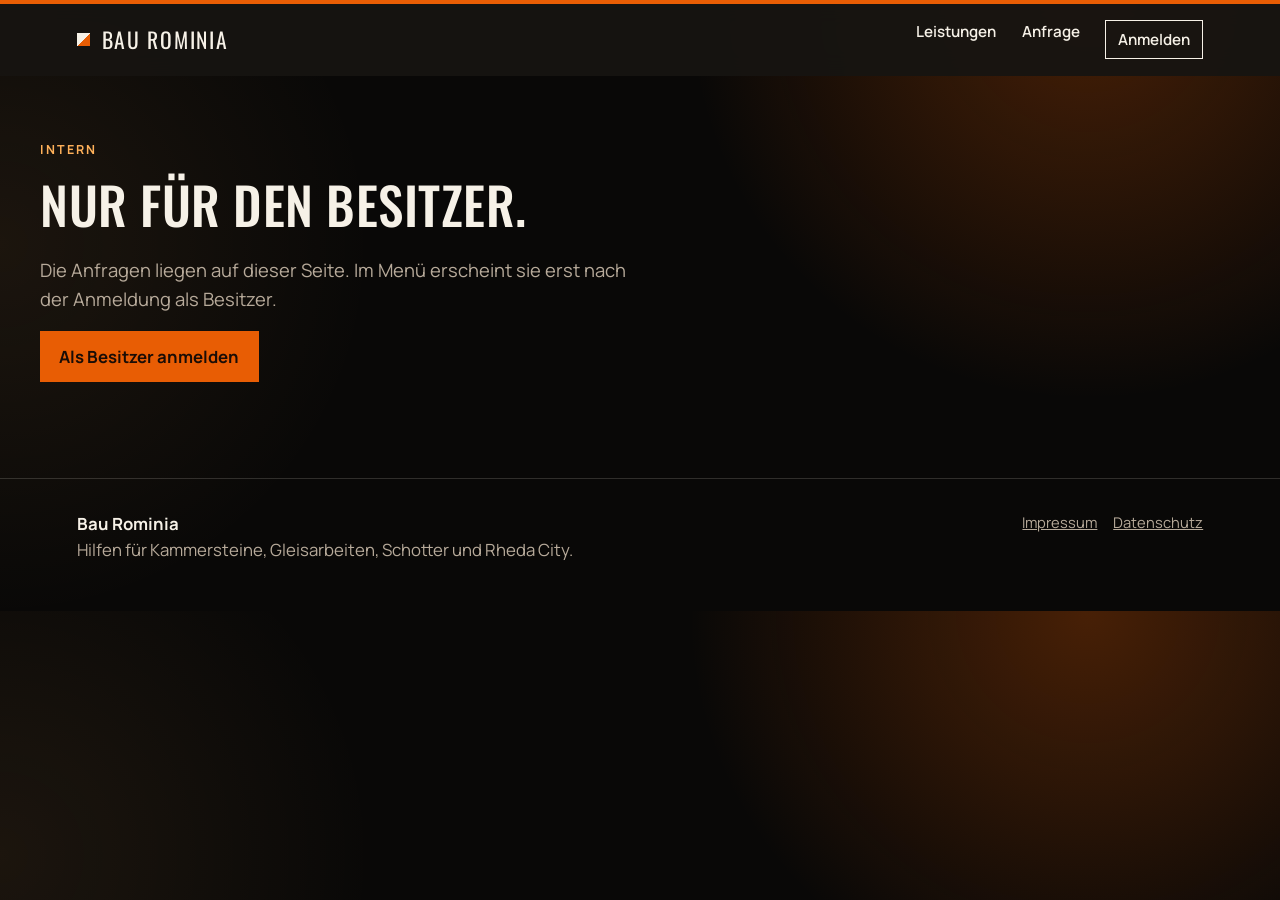
==== anfragen.html @ 523ce0df "Kalkulation und Anfragen nur fuer den Besitzer, Anfrage erst nach Anmeldung." ====
<!DOCTYPE html>
<html lang="de">
  <head>
    <meta charset="utf-8" />
    <meta name="viewport" content="width=device-width, initial-scale=1" />
    <title>Anfragen — Bau Rominia</title>
    <meta name="description" content="Alle Anfragen aus diesem Browser, nur für den Besitzer." />
    <link rel="icon" href="favicon.svg" type="image/svg+xml" />
    <link rel="preconnect" href="https://fonts.googleapis.com" />
    <link rel="preconnect" href="https://fonts.gstatic.com" crossorigin />
    <link
      href="https://fonts.googleapis.com/css2?family=Manrope:wght@400;500;600;700&family=Oswald:wght@500;600&display=swap"
      rel="stylesheet"
    />
    <link rel="stylesheet" href="css/styles.css" />
  </head>
  <body>
    <a class="skip" href="#inhalt">Zum Inhalt</a>
    <header class="site-header" data-header>
      <a class="wordmark" href="index.html">
        <span class="mark" aria-hidden="true"></span>
        Bau Rominia
      </a>
      <button class="nav-toggle" type="button" aria-expanded="false" aria-controls="nav" data-nav-toggle>
        Menü
      </button>
      <nav id="nav" class="nav" data-nav>
        <a href="index.html#leistungen">Leistungen</a>
        <a href="index.html#anfrage">Anfrage</a>
        <a href="anfragen.html" data-intern hidden aria-current="page">Anfragen</a>
        <a href="kalkulation.html" data-intern hidden>Kalkulation</a>
        <a class="nav-account" href="konto.html" data-account>Anmelden</a>
      </nav>
    </header>

    <main class="page page-calc" id="inhalt">
      <div data-lock>
        <p class="kicker">Intern</p>
        <h1>Nur für den Besitzer.</h1>
        <p class="section-lead">
          Die Anfragen liegen auf dieser Seite. Im Menü erscheint sie erst nach der Anmeldung als Besitzer.
        </p>
        <a class="btn btn-solid" href="konto.html#besitzer">Als Besitzer anmelden</a>
      </div>

      <div data-office hidden>
        <p class="kicker">Intern · Besitzer</p>
        <h1>Anfragen.</h1>
        <p class="section-lead">
          Alles, was über das Formular auf der Seite gemerkt wurde. Von hier aus geht eine Anfrage
          direkt in die Kalkulation. Ein angehängtes Angebot zeigt nur die Kundenfassung, in diesem Browser.
        </p>
        <div class="anfrage-list" data-anfragen></div>
      </div>
    </main>

    <footer class="site-footer">
      <div>
        <strong>Bau Rominia</strong>
        <p>Hilfen für Kammersteine, Gleisarbeiten, Schotter und Rheda City.</p>
      </div>
      <p class="fine">
        <a href="anfragen.html" data-intern hidden>Anfragen</a>
        <a href="kalkulation.html" data-intern hidden>Kalkulation</a>
        <a href="impressum.html">Impressum</a>
        <a href="datenschutz.html">Datenschutz</a>
      </p>
    </footer>

    <script src="js/auth.js"></script>
    <script src="js/main.js"></script>
    <script src="js/anfragen.js"></script>
  </body>
</html>
---- css/styles.css ----
:root {
  --sand: #ebe4d6;
  --sand-2: #f6f1e7;
  --ink: #171512;
  --bg: #090807;
  --muted: #b7aa9a;
  --line: rgba(246, 241, 231, 0.16);
  --rust: #e85d04;
  --rust-deep: #ffb15a;
  --paper: #100e0c;
  --header: 76px;
  color-scheme: dark;
}

*,
*::before,
*::after {
  box-sizing: border-box;
}

html {
  scroll-behavior: smooth;
}

body {
  margin: 0;
  background:
    radial-gradient(circle at 85% 0%, rgba(232, 93, 4, 0.28), transparent 32%),
    radial-gradient(circle at 0% 40%, rgba(255, 177, 90, 0.08), transparent 28%),
    var(--bg);
  color: var(--sand-2);
  font-family: Manrope, "Segoe UI", sans-serif;
  font-size: 1.05rem;
  line-height: 1.55;
}

img {
  max-width: 100%;
}

a {
  color: inherit;
}

.skip {
  position: absolute;
  left: 1rem;
  top: -4rem;
  background: var(--ink);
  color: var(--sand);
  padding: 0.6rem 0.8rem;
  z-index: 20;
}

.skip:focus {
  top: 1rem;
}

.site-header {
  position: sticky;
  top: 0;
  z-index: 10;
  display: flex;
  align-items: center;
  justify-content: space-between;
  gap: 1.5rem;
  min-height: var(--header);
  padding: 0 6vw;
  background: rgba(23, 21, 18, 0.94);
  color: var(--sand-2);
  border-top: 4px solid var(--rust);
  border-bottom: 1px solid transparent;
  backdrop-filter: blur(12px);
}

.site-header.is-stuck {
  border-bottom-color: var(--line);
}

.wordmark {
  display: flex;
  align-items: center;
  gap: 0.7rem;
  font-family: Oswald, Impact, sans-serif;
  font-size: 1.35rem;
  letter-spacing: 0.08em;
  text-decoration: none;
  text-transform: uppercase;
}

.mark {
  width: 0.85rem;
  height: 0.85rem;
  background:
    linear-gradient(135deg, var(--sand-2) 50%, var(--rust) 50%);
}

.nav {
  display: flex;
  gap: 1.6rem;
}

.nav a {
  text-decoration: none;
  font-weight: 600;
  font-size: 0.95rem;
}

.nav a:hover,
.text-link:hover {
  color: #ffb15a;
}

.text-link:hover {
  color: var(--rust-deep);
}

.nav-account {
  border: 1px solid currentColor;
  padding: 0.4rem 0.75rem;
}

.nav-toggle {
  display: none;
  border: 1px solid currentColor;
  background: transparent;
  color: inherit;
  font: inherit;
  font-weight: 700;
  padding: 0.45rem 0.75rem;
  cursor: pointer;
}

.hero {
  position: relative;
  display: grid;
  grid-template-columns: minmax(0, 1.15fr) minmax(18rem, 0.72fr);
  gap: 3rem;
  align-items: start;
  padding: 3.2rem 6vw 2.6rem;
  background:
    radial-gradient(circle at 82% 20%, rgba(232, 93, 4, 0.22), transparent 24%),
    repeating-linear-gradient(135deg, #11100e 0 8px, var(--rust) 8px 14px) left / 10px 100% no-repeat;
}

.overview {
  display: grid;
  grid-template-columns: repeat(4, 1fr);
  margin: 0 6vw;
  border: 1px solid var(--line);
  background: #100e0c;
}

.overview a {
  display: flex;
  align-items: baseline;
  gap: 0.7rem;
  padding: 1rem 1.1rem;
  border-right: 1px solid var(--line);
  font-weight: 700;
  text-decoration: none;
}

.overview a:last-child {
  border-right: 0;
}

.overview a:hover {
  background: rgba(232, 93, 4, 0.16);
  color: var(--sand-2);
}

.overview span {
  font-family: Oswald, Impact, sans-serif;
  color: var(--rust-deep);
  letter-spacing: 0.06em;
}

.kicker {
  margin: 0 0 0.8rem;
  font-size: 0.78rem;
  font-weight: 700;
  letter-spacing: 0.16em;
  text-transform: uppercase;
  color: var(--rust-deep);
}

h1,
h2,
h3,
.ticket-site,
.kicker,
.wordmark,
.overview a,
.nav a {
  overflow: visible;
}

h1,
h2,
h3 {
  font-family: Oswald, Impact, sans-serif;
  font-weight: 500;
  letter-spacing: 0.01em;
  line-height: 1.28;
  text-transform: uppercase;
}

h1 {
  margin: 0;
  max-width: 16ch;
  font-size: clamp(3.1rem, 5.4vw, 5rem);
  line-height: 1.28;
}

h2 {
  margin: 0;
  font-size: clamp(2rem, 3.6vw, 3.2rem);
  max-width: 18ch;
  line-height: 1.28;
}

h3 {
  margin: 0 0 0.55rem;
  font-size: 1.55rem;
  line-height: 1.3;
}

.lead,
.section-lead {
  max-width: 38rem;
  color: var(--muted);
  font-size: 1.15rem;
}

.hero-actions,
.form-row,
.trust {
  display: flex;
  flex-wrap: wrap;
  gap: 0.8rem 1.2rem;
  align-items: center;
}

.trust {
  margin: 1.3rem 0 0;
  padding: 0;
  list-style: none;
  color: var(--sand-2);
  font-size: 0.95rem;
}

.trust li::before {
  content: "";
  display: inline-block;
  width: 0.45rem;
  height: 0.45rem;
  margin-right: 0.45rem;
  background: var(--rust);
  transform: translateY(-1px);
}

.btn {
  display: inline-flex;
  align-items: center;
  justify-content: center;
  min-height: 3rem;
  padding: 0.7rem 1.15rem;
  border: 1px solid var(--sand-2);
  color: var(--sand-2);
  font: inherit;
  font-weight: 700;
  text-decoration: none;
  cursor: pointer;
}

.btn-solid {
  background: var(--rust);
  border-color: var(--rust);
  color: #1a0d06;
}

.btn-solid:hover {
  background: var(--rust-deep);
  border-color: var(--rust-deep);
  color: #1a0d06;
}

.btn-line {
  background: transparent;
}

.btn-line:hover {
  background: var(--sand-2);
  color: var(--bg);
}

.ticket {
  background: #120f0c;
  color: var(--sand-2);
  padding: 1.4rem 1.4rem 1.2rem;
  border: 1px solid rgba(255, 177, 90, 0.35);
  box-shadow: 10px 10px 0 var(--rust);
}

.ticket-top,
.ticket dl,
.ticket-note {
  display: flex;
  justify-content: space-between;
  gap: 1rem;
}

.ticket-top {
  font-size: 0.75rem;
  letter-spacing: 0.14em;
  text-transform: uppercase;
  color: #c9bfb0;
}

.ticket-site {
  margin: 1.2rem 0 1rem;
  font-family: Oswald, Impact, sans-serif;
  font-size: clamp(2.2rem, 3vw, 3.1rem);
  line-height: 1.25;
  text-transform: uppercase;
  overflow-wrap: anywhere;
}

.ticket dl {
  display: grid;
  grid-template-columns: 1fr 1fr;
  gap: 0.9rem 1rem;
  margin: 0;
  padding-top: 1rem;
  border-top: 1px solid rgba(246, 241, 231, 0.2);
}

.ticket dt {
  font-size: 0.72rem;
  letter-spacing: 0.12em;
  text-transform: uppercase;
  color: #c9bfb0;
}

.ticket dd {
  margin: 0.15rem 0 0;
  font-weight: 700;
}

.ticket em {
  font-style: normal;
  color: #ffb15a;
}

.live::before {
  content: "";
  display: inline-block;
  width: 0.55rem;
  height: 0.55rem;
  margin-right: 0.4rem;
  border-radius: 50%;
  background: #3dff8a;
  box-shadow: 0 0 12px #3dff8a;
  animation: pulse 1.5s ease-in-out infinite;
}

@keyframes pulse {
  50% {
    opacity: 0.25;
  }
}

.ticket-note {
  display: block;
  margin: 1.1rem 0 0;
  color: #c9bfb0;
  font-size: 0.84rem;
  line-height: 1.4;
}

.marquee {
  overflow: hidden;
  border-block: 1px solid #1a0d06;
  background: var(--rust);
  color: var(--sand-2);
}

.marquee-track {
  display: flex;
  gap: 2rem;
  width: max-content;
  padding: 0.7rem 0;
  font-family: Oswald, Impact, sans-serif;
  letter-spacing: 0.12em;
  text-transform: uppercase;
  animation: drift 24s linear infinite;
}

.marquee span::before {
  content: "＋";
  margin-right: 2rem;
}

@keyframes drift {
  to {
    transform: translateX(-50%);
  }
}

.section {
  padding: 4.2rem 6vw;
}

.section-head {
  margin-bottom: 2.4rem;
  padding-bottom: 1.1rem;
  border-bottom: 2px solid rgba(246, 241, 231, 0.28);
}

.section-dark .section-head {
  border-bottom-color: rgba(246, 241, 231, 0.28);
}

.page.konto {
  max-width: 36rem;
  margin-inline: auto;
  padding-inline: 1.25rem;
}

.page.konto .auth-panel,
.page.konto .besitzer-box {
  width: 100%;
}

.konto h1 {
  max-width: 14ch;
}

.auth-panel {
  width: min(100%, 28rem);
  margin: 1.6rem auto 0;
  padding: 1.15rem 1.2rem 1.25rem;
  background: #120f0c;
  border: 1px solid rgba(255, 177, 90, 0.35);
  box-shadow: 12px 12px 0 var(--rust);
}

.auth-panel .switch {
  display: flex;
  width: 100%;
  margin-bottom: 1.15rem;
}

.auth-panel .switch button {
  flex: 1;
}

.auth-card {
  display: grid;
  gap: 0.85rem;
  align-content: start;
}

.auth-card h2 {
  max-width: none;
  font-size: clamp(1.8rem, 4vw, 2.3rem);
}

.auth-card .btn {
  width: 100%;
}

.auth-card .form-row {
  display: grid;
  gap: 0.45rem;
}

.role-set {
  display: grid;
  grid-template-columns: 1fr 1fr;
  gap: 0.5rem;
  margin: 0;
  padding: 0;
  border: 0;
}

.role-set legend {
  width: 100%;
  padding: 0;
  font-size: 0.85rem;
  font-weight: 700;
}

.choice {
  position: relative;
  display: flex;
  grid-template-columns: none;
  align-items: center;
  justify-content: center;
  min-height: 2.8rem;
  padding: 0.55rem 0.7rem;
  border: 1px solid var(--line);
  font-weight: 700;
  cursor: pointer;
}

.choice:has(input:checked) {
  background: var(--rust);
  border-color: var(--rust);
  color: #1a0d06;
}

.choice input {
  position: absolute;
  width: 1px;
  height: 1px;
  margin: 0;
  opacity: 0;
}

.own-list {
  margin: 0 0 1.4rem;
  padding: 0;
  list-style: none;
}

.own-list li {
  padding: 0.85rem 0;
  border-top: 1px solid var(--line);
}

.service-grid,
.steps,
.split {
  display: grid;
  gap: 1rem;
}

.service-grid {
  grid-template-columns: 1fr 1fr;
  gap: 0;
  border-top: 2px solid rgba(246, 241, 231, 0.28);
}

.service-grid article {
  display: grid;
  grid-template-columns: 3.2rem 1fr;
  gap: 0.8rem 1rem;
  min-height: 12rem;
  padding: 1.4rem 1.4rem 1.6rem;
  background: transparent;
  border: 0;
  border-bottom: 1px solid rgba(246, 241, 231, 0.18);
  border-right: 1px solid var(--line);
  transition: background 0.2s ease, padding-left 0.2s ease;
}

.service-grid article:hover {
  background: linear-gradient(90deg, rgba(232, 93, 4, 0.2), transparent 42%);
  padding-left: 1.8rem;
}

.service-grid article:nth-child(2n) {
  border-right: 0;
}

.idx {
  font-family: Oswald, Impact, sans-serif;
  font-size: 1.35rem;
  color: var(--rust-deep);
}

.split article,
.steps li {
  padding: 1.5rem;
  background: #141210;
  border: 1px solid var(--line);
}

.service-grid p,
.split p,
.steps p,
.site-footer p {
  margin: 0;
  color: var(--muted);
}

.section-dark {
  background:
    repeating-linear-gradient(
      -45deg,
      rgba(255, 255, 255, 0.03) 0 8px,
      transparent 8px 16px
    ),
    var(--ink);
  color: var(--sand-2);
}

.section-dark .kicker {
  color: #ffb15a;
}

.section-dark .steps li {
  background: transparent;
  border-color: rgba(246, 241, 231, 0.18);
}

.section-dark p {
  color: #d9d0c3;
}

.steps {
  grid-template-columns: repeat(4, 1fr);
  list-style: none;
  margin: 0;
  padding: 0;
  counter-reset: none;
}

.steps span {
  display: block;
  margin-bottom: 1.4rem;
  font-family: Oswald, Impact, sans-serif;
  font-size: 2rem;
  color: #ffb15a;
}

.split {
  grid-template-columns: 1fr 1fr;
}

.split-alt {
  background: #1c120c;
  color: var(--sand-2);
  border-color: rgba(232, 93, 4, 0.55);
}

.split-alt p,
.split-alt .kicker {
  color: #d9d0c3;
}

.split-alt .kicker,
.split-alt .text-link {
  color: #ffb15a;
}

.text-link {
  display: inline-block;
  margin-top: 1.2rem;
  font-weight: 800;
}

.section-form {
  padding-top: 2rem;
}

.section-form .section-head,
.form,
.anfrage-gate {
  max-width: 46rem;
  margin-inline: auto;
}

.anfrage-wer {
  margin: 0 0 1rem;
  font-weight: 700;
}

.block {
  margin: 0 0 0.85rem;
  padding: 1rem 1rem 1.15rem;
  border: 1px solid var(--line);
  background: #141210;
  min-inline-size: 0;
}

.block legend {
  padding: 0 0.4rem;
  font-family: Oswald, Impact, sans-serif;
  font-size: 1.05rem;
  letter-spacing: 0.12em;
  text-transform: uppercase;
}

.switch {
  display: inline-flex;
  margin-bottom: 1.2rem;
  border: 1px solid var(--sand-2);
}

.switch button {
  border: 0;
  background: transparent;
  color: inherit;
  font: inherit;
  font-weight: 700;
  padding: 0.7rem 1rem;
  cursor: pointer;
}

.switch button.is-active {
  background: var(--rust);
  color: #1a0d06;
}

.fields {
  display: grid;
  grid-template-columns: repeat(3, minmax(0, 1fr));
  gap: 0.9rem 1rem;
}

.span-2 {
  grid-column: span 2;
}

[hidden] {
  display: none !important;
}

label {
  display: grid;
  gap: 0.35rem;
  font-size: 0.85rem;
  font-weight: 700;
}

.full {
  grid-column: 1 / -1;
}

input,
select,
textarea {
  width: 100%;
  border: 1px solid var(--line);
  background: var(--paper);
  color: var(--sand-2);
  font: inherit;
  padding: 0.75rem 0.8rem;
}

input:focus,
select:focus,
textarea:focus,
button:focus-visible,
a:focus-visible {
  outline: 2px solid var(--rust);
  outline-offset: 2px;
}

.form-status {
  margin: 0;
  min-height: 1.4rem;
  font-weight: 700;
}

.form-status.is-error {
  color: #ff8d6a;
}

.site-footer {
  display: flex;
  justify-content: space-between;
  gap: 2rem;
  padding: 2rem 6vw 3rem;
  border-top: 1px solid var(--line);
}

.fine {
  max-width: 28rem;
  text-align: right;
  font-size: 0.92rem;
}

.fine a {
  margin-left: 0.8rem;
}

.page {
  padding: 4rem 6vw 6rem;
  max-width: 46rem;
}

.page h1 {
  font-size: clamp(3rem, 6vw, 4.5rem);
  margin-bottom: 1rem;
}

.page.page-calc {
  max-width: 78rem;
  margin-inline: auto;
  padding-inline: 1.5rem;
}

.page.page-calc h1 {
  max-width: none;
  font-size: clamp(2.6rem, 4vw, 3.6rem);
}

.calc-layout {
  display: grid;
  grid-template-columns: minmax(22rem, 30rem) minmax(0, 1fr);
  gap: 1.6rem;
  align-items: start;
  margin-top: 1.6rem;
}

.calc-form {
  max-width: none;
  margin-inline: 0;
}

.calc-form .fields {
  grid-template-columns: 1fr 1fr;
}

.calc-form label {
  min-width: 0;
  color: var(--muted);
  font-size: 0.78rem;
  letter-spacing: 0.04em;
}

.calc-form .choice {
  flex-direction: row;
  align-items: center;
  justify-content: flex-start;
  gap: 0.65rem;
  min-height: 3rem;
  padding: 0 0.85rem;
  border: 1px solid var(--line);
  background: var(--paper);
  color: var(--sand-2);
  letter-spacing: 0;
  font-size: 0.95rem;
}

.calc-form .choice:has(input:checked) {
  background: #1c120c;
  border-color: var(--rust);
  color: var(--sand-2);
}

.calc-form .choice input {
  position: static;
  width: 1.05rem;
  height: 1.05rem;
  opacity: 1;
  accent-color: var(--rust);
}

.calc-form .span-2 {
  grid-column: span 2;
}

.calc-form .is-off {
  opacity: 0.4;
}

.satz-kopf,
.satz-zeile {
  display: grid;
  grid-template-columns: minmax(0, 1.15fr) minmax(0, 0.8fr) minmax(0, 0.8fr);
  gap: 0.4rem 0.55rem;
  align-items: center;
}

.satz-liste {
  display: grid;
  gap: 0.45rem;
}

.satz-kopf {
  margin-bottom: 0.35rem;
  font-size: 0.68rem;
  font-weight: 700;
  letter-spacing: 0.12em;
  text-transform: uppercase;
  color: #c9bfb0;
}

.satz-kopf span:not(:first-child),
.satz-zeile label {
  text-align: left;
}

.satz-name {
  color: var(--muted);
  font-size: 0.78rem;
  font-weight: 700;
  letter-spacing: 0.03em;
  line-height: 1.3;
}

.satz-zeile label {
  gap: 0;
  font-size: 0;
}

.satz-zeile input {
  font-size: 1rem;
  padding: 0.55rem 0.65rem;
}

.calc-form .block .choice {
  margin-top: 0.85rem;
}

.calc-note,
.fest-lead {
  margin: 0 0 0.75rem;
  color: var(--muted);
  font-size: 0.88rem;
  line-height: 1.45;
}

.fest-liste {
  display: grid;
  gap: 0.35rem;
  margin: 0;
  padding-left: 1.15rem;
  color: var(--sand-2);
  font-size: 0.92rem;
}

.frei-kopf,
[data-leute] {
  display: grid;
  gap: 0.4rem;
}

.frei-kopf {
  grid-template-columns: minmax(0, 1.3fr) minmax(0, 0.7fr) minmax(0, 0.85fr);
  margin-bottom: 0.35rem;
  font-size: 0.68rem;
  font-weight: 700;
  letter-spacing: 0.12em;
  text-transform: uppercase;
  color: #c9bfb0;
}

[data-leute] {
  margin-bottom: 0.7rem;
}

.auto-liste,
.extra-liste {
  display: grid;
  gap: 0.45rem;
}

.auto-zeile {
  display: grid;
  grid-template-columns: minmax(0, 1fr) 5.5rem;
  gap: 0.55rem;
  align-items: center;
}

.extra-zeile {
  display: grid;
  grid-template-columns: minmax(0, 1.3fr) minmax(0, 0.7fr) minmax(0, 0.85fr) auto;
  gap: 0.4rem;
  align-items: end;
}

.extra-liste + .btn {
  margin-top: 0.7rem;
}

.extra-zeile .btn {
  min-height: 2.55rem;
  padding: 0.35rem 0.7rem;
}

.anfrage-wahl-liste {
  display: flex;
  flex-wrap: wrap;
  gap: 0.45rem;
  margin-top: 0.45rem;
}

.anfrage-wahl-liste .btn {
  min-height: 2.4rem;
}

.sheet-kunde {
  display: none;
}

.angebot-block {
  margin: 0.2rem 0 1rem;
  padding-top: 0.85rem;
  border-top: 1px solid var(--line);
}

.angebot-block h3 {
  font-size: 1.35rem;
}

.angebot-liste {
  display: grid;
  gap: 0.35rem;
  margin: 0.7rem 0;
}

.angebot-zeile {
  display: grid;
  grid-template-columns: minmax(0, 1fr) auto auto;
  gap: 0.75rem;
  margin: 0;
  align-items: baseline;
}

.angebot-netto {
  margin: 0.35rem 0 0;
  font-weight: 800;
}

.calc-side {
  position: sticky;
  top: calc(var(--header) + 1rem);
  display: grid;
  gap: 0.9rem;
}

.sheet-kpis {
  display: grid;
  grid-template-columns: repeat(3, minmax(0, 1fr));
  gap: 0.85rem 1rem;
  margin-top: 0.85rem;
  padding-bottom: 0.85rem;
  border-bottom: 1px solid var(--line);
}

.sheet-kpis span,
.sheet-kpis em {
  display: block;
  font-style: normal;
  font-size: 0.68rem;
  font-weight: 700;
  letter-spacing: 0.12em;
  text-transform: uppercase;
  color: #c9bfb0;
}

.sheet-kpis em {
  margin-top: 0.15rem;
  letter-spacing: 0.04em;
  text-transform: none;
  font-size: 0.85rem;
  color: var(--muted);
}

.sheet-kpis strong {
  display: block;
  margin-top: 0.2rem;
  font-family: Oswald, Impact, sans-serif;
  font-size: clamp(1.25rem, 2vw, 1.7rem);
  font-weight: 600;
  line-height: 1.2;
  letter-spacing: 0.02em;
}

.sheet-kpis strong[data-netto] {
  font-size: clamp(1.7rem, 2.4vw, 2.3rem);
}

.sheet-kpis .is-neg {
  color: #ff8d6a;
}

.sheet-meta {
  margin: 0.2rem 0 0;
  color: var(--muted);
  font-size: 0.9rem;
  line-height: 1.45;
}

.sheet {
  background: #120f0c;
  border: 1px solid rgba(255, 177, 90, 0.35);
  box-shadow: 12px 12px 0 var(--rust);
  padding: 1.35rem 1.3rem 1.2rem;
}

.sheet-scroll {
  overflow-x: auto;
  margin-top: 0.8rem;
}

.sheet table {
  width: 100%;
  border-collapse: collapse;
  font-size: 0.95rem;
}

.sheet th,
.sheet td {
  padding: 0.7rem 0.45rem;
  border-bottom: 1px solid var(--line);
  text-align: left;
  vertical-align: middle;
}

.sheet td:nth-child(2) {
  width: 36%;
}

.sheet th {
  font-size: 0.68rem;
  letter-spacing: 0.12em;
  text-transform: uppercase;
  color: #c9bfb0;
  font-weight: 700;
}

.sheet .num {
  text-align: right;
  font-variant-numeric: tabular-nums;
  white-space: nowrap;
}

.sheet-sum {
  display: grid;
  grid-template-columns: 1fr 1fr;
  gap: 0.75rem 1rem;
  margin: 0.9rem 0 0;
}

.sheet-sum dt {
  font-size: 0.68rem;
  letter-spacing: 0.12em;
  text-transform: uppercase;
  color: #c9bfb0;
}

.sheet-sum dd {
  margin: 0.15rem 0 0;
  font-weight: 800;
}

.calc-saved {
  margin-top: 2.4rem;
}

.calc-saved h2 {
  max-width: none;
  margin-bottom: 0.6rem;
}

.calc-item {
  display: flex;
  flex-wrap: wrap;
  align-items: center;
  justify-content: space-between;
  gap: 0.7rem 1rem;
}

.calc-item .text-link {
  margin-top: 0;
  border: 0;
  background: transparent;
  color: inherit;
  font: inherit;
  font-weight: 800;
  text-align: left;
  cursor: pointer;
}

.calc-item .btn {
  min-height: 2.4rem;
  padding: 0.35rem 0.8rem;
}

.besitzer-box {
  width: min(100%, 28rem);
  margin: 1.2rem auto 0;
  padding: 1rem 1rem 1.15rem;
  border: 1px solid var(--line);
  background: #141210;
}

.besitzer-box summary {
  cursor: pointer;
  font-weight: 800;
}

.besitzer-box form {
  display: grid;
  gap: 0.85rem;
  max-width: 28rem;
  margin-top: 1rem;
}

.anfrage-list {
  display: grid;
  gap: 0.9rem;
  margin-top: 1.6rem;
}

.anfrage-card h2 {
  max-width: none;
  overflow-wrap: anywhere;
}

.anfrage-card dl {
  display: grid;
  grid-template-columns: 1fr 1fr;
  gap: 0.75rem 1rem;
  margin: 0.9rem 0 1rem;
}

.anfrage-card dt {
  font-size: 0.72rem;
  letter-spacing: 0.12em;
  text-transform: uppercase;
  color: var(--muted);
}

.anfrage-card dd {
  margin: 0.15rem 0 0;
  font-weight: 700;
  overflow-wrap: anywhere;
}

.page p + p {
  margin-top: 0;
}

@media (max-width: 900px) {
  .nav-toggle {
    display: inline-flex;
  }

  .nav {
    display: none;
    position: absolute;
    top: var(--header);
    left: 0;
    right: 0;
    flex-direction: column;
    gap: 0;
    padding: 0.4rem 6vw 1rem;
    background: #171512;
    color: var(--sand-2);
    border-bottom: 1px solid rgba(246, 241, 231, 0.16);
  }

  .nav.is-open {
    display: flex;
  }

  .nav a {
    padding: 0.8rem 0;
    border-top: 1px solid rgba(246, 241, 231, 0.16);
  }

  .nav-account {
    width: fit-content;
    margin-top: 0.7rem;
  }

  .overview,
  .auth-grid {
    grid-template-columns: 1fr 1fr;
  }

  .overview a:nth-child(2n) {
    border-right: 0;
  }

  .auth-grid {
    grid-template-columns: 1fr;
  }

  .overview {
    margin: 0;
  }

  .hero,
  .service-grid,
  .steps,
  .split,
  .fields,
  .site-footer,
  .calc-layout {
    grid-template-columns: 1fr;
    display: grid;
  }

  .calc-side {
    position: static;
  }

  .sheet-kpis {
    grid-template-columns: 1fr 1fr;
  }

  .auth-panel {
    box-shadow: 6px 6px 0 var(--rust);
  }

  .anfrage-card dl {
    grid-template-columns: 1fr;
  }

  .extra-zeile {
    grid-template-columns: 1fr 1fr;
  }

  .extra-zeile .extra-name,
  .extra-zeile .btn {
    grid-column: 1 / -1;
  }

  .service-grid article,
  .service-grid article:nth-child(2n) {
    grid-template-columns: 2.4rem 1fr;
    border-right: 0;
  }

  .span-2 {
    grid-column: auto;
  }

  .hero {
    min-height: auto;
    padding-top: 2.5rem;
  }

  .ticket {
    transform: none;
  }

  .fine {
    text-align: left;
  }

  h1 {
    max-width: none;
  }
}

@media print {
  .site-header,
  .skip,
  .calc-saved,
  .calc-form,
  .calc-note,
  .form-row,
  .site-footer,
  .kicker,
  .page.page-calc h1,
  .section-lead,
  [data-lock] {
    display: none !important;
  }

  body {
    background: #fff;
    color: #171512;
  }

  .page.page-calc {
    max-width: none;
    padding: 0;
  }

  .calc-layout {
    display: block;
  }

  .calc-side {
    position: static;
  }

  .sheet-kunde {
    display: none !important;
  }

  body.druck-angebot .sheet-intern {
    display: none !important;
  }

  body.druck-angebot .sheet-kunde {
    display: block !important;
  }

  .ticket,
  .block,
  .sheet {
    box-shadow: none;
    color: #171512;
    background: #fff;
    border-color: #bbb;
  }

  .sheet th,
  .sheet td,
  .sheet-kpis strong,
  .sheet-meta {
    color: #171512;
  }

  .ticket-note,
  .ticket dt,
  .ticket-top,
  .sheet th,
  .sheet-kpis span,
  .sheet-kpis em {
    color: #444;
  }
}

@media (prefers-reduced-motion: reduce) {
  html {
    scroll-behavior: auto;
  }

  .marquee-track,
  .live::before {
    animation: none;
  }
}
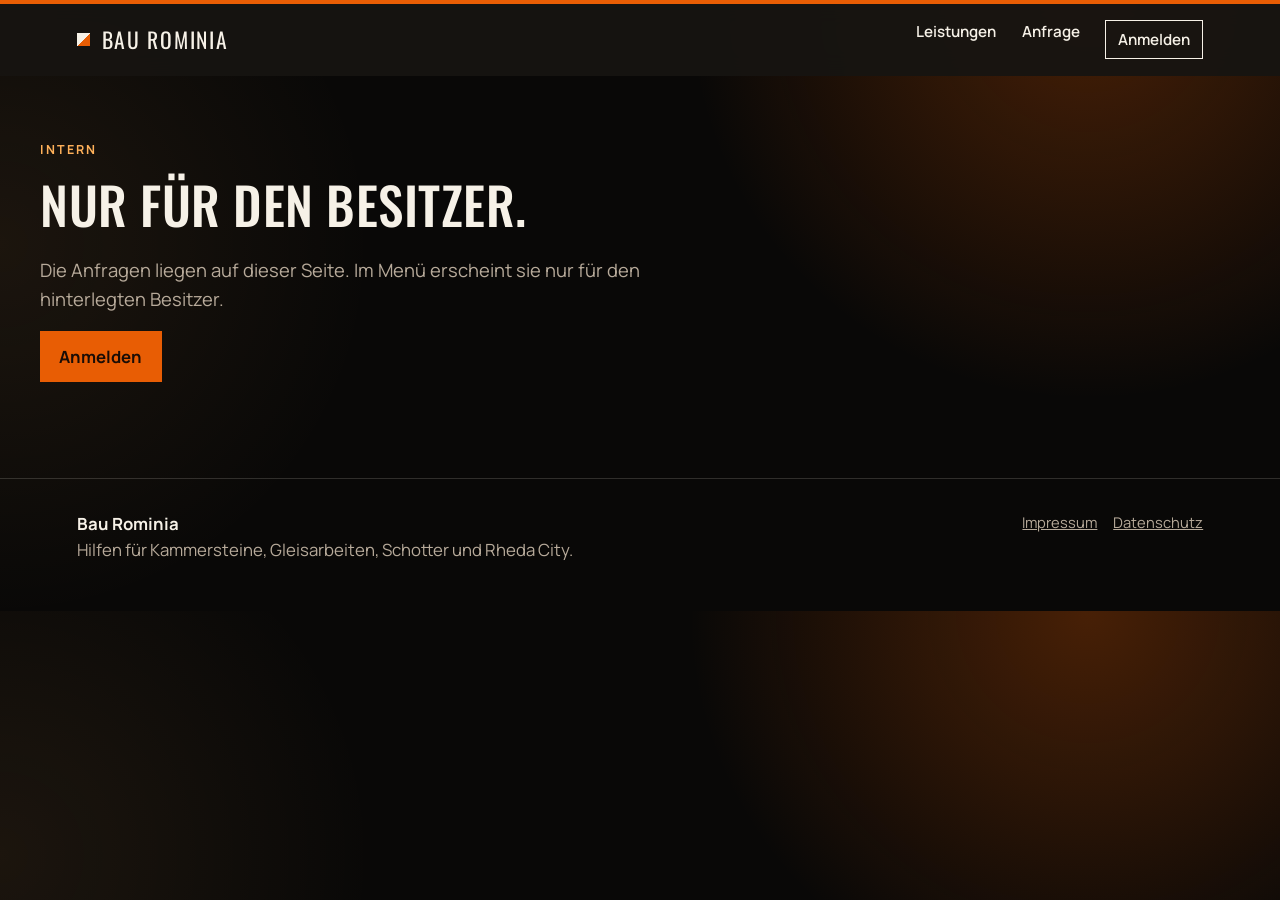
==== commit 3783e4a0: "Besitzer-Anmeldung aus der Seite nehmen, bis die E-Mail hinterlegt ist." ====
--- a/anfragen.html
+++ b/anfragen.html
@@ -38,9 +38,9 @@
         <p class="kicker">Intern</p>
         <h1>Nur für den Besitzer.</h1>
         <p class="section-lead">
-          Die Anfragen liegen auf dieser Seite. Im Menü erscheint sie erst nach der Anmeldung als Besitzer.
+          Die Anfragen liegen auf dieser Seite. Im Menü erscheint sie nur für den hinterlegten Besitzer.
         </p>
-        <a class="btn btn-solid" href="konto.html#besitzer">Als Besitzer anmelden</a>
+        <a class="btn btn-solid" href="konto.html">Anmelden</a>
       </div>
 
       <div data-office hidden>
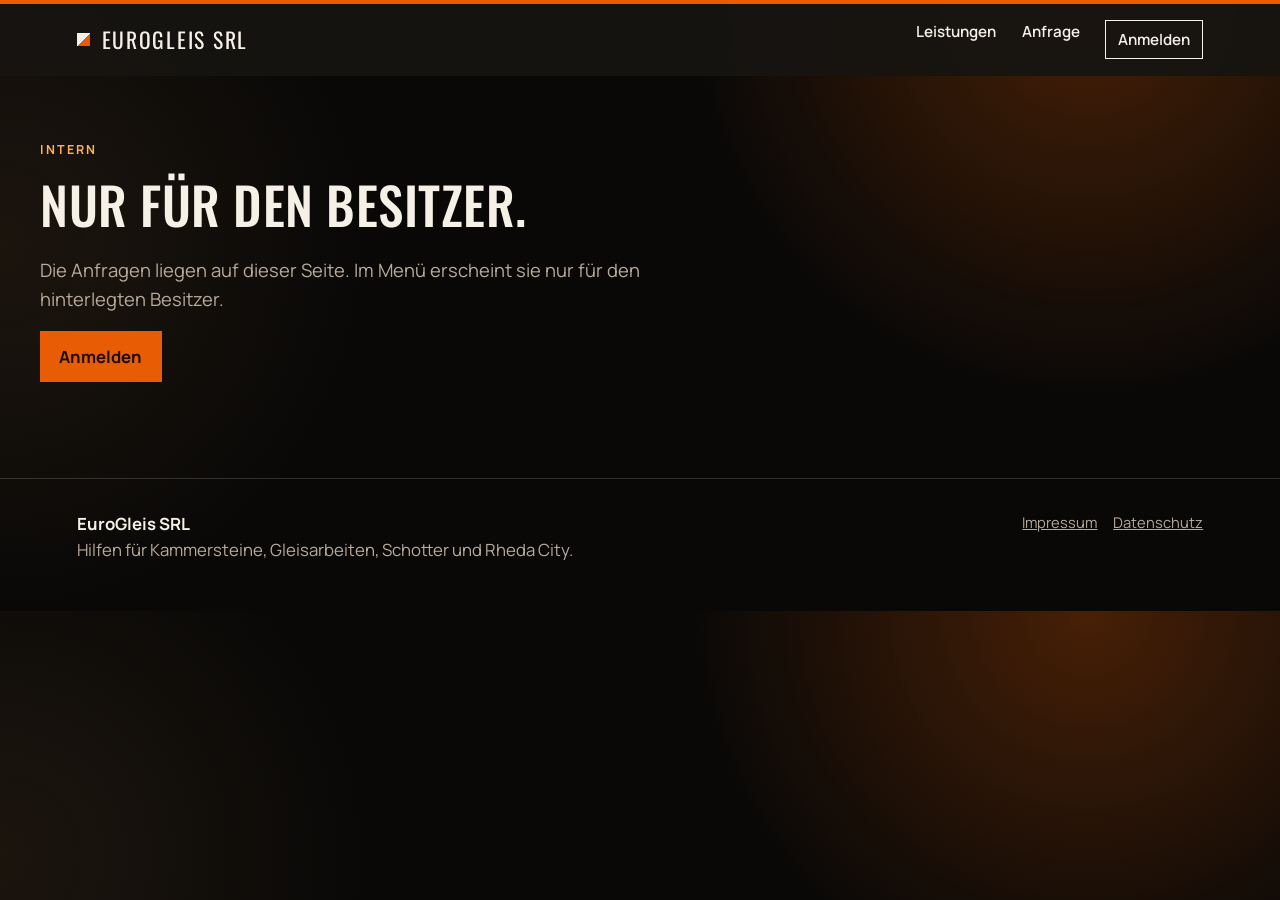
==== commit 83ac2437: "Firma auf EuroGleis SRL setzen und die Besitzer-E-Mail hinterlegen." ====
--- a/anfragen.html
+++ b/anfragen.html
@@ -3,7 +3,7 @@
   <head>
     <meta charset="utf-8" />
     <meta name="viewport" content="width=device-width, initial-scale=1" />
-    <title>Anfragen — Bau Rominia</title>
+    <title>Anfragen — EuroGleis SRL</title>
     <meta name="description" content="Alle Anfragen aus diesem Browser, nur für den Besitzer." />
     <link rel="icon" href="favicon.svg" type="image/svg+xml" />
     <link rel="preconnect" href="https://fonts.googleapis.com" />
@@ -19,7 +19,7 @@
     <header class="site-header" data-header>
       <a class="wordmark" href="index.html">
         <span class="mark" aria-hidden="true"></span>
-        Bau Rominia
+        EuroGleis SRL
       </a>
       <button class="nav-toggle" type="button" aria-expanded="false" aria-controls="nav" data-nav-toggle>
         Menü
@@ -29,6 +29,7 @@
         <a href="index.html#anfrage">Anfrage</a>
         <a href="anfragen.html" data-intern hidden aria-current="page">Anfragen</a>
         <a href="kalkulation.html" data-intern hidden>Kalkulation</a>
+        <a href="konten.html" data-dev hidden>Konten</a>
         <a class="nav-account" href="konto.html" data-account>Anmelden</a>
       </nav>
     </header>
@@ -56,12 +57,13 @@
 
     <footer class="site-footer">
       <div>
-        <strong>Bau Rominia</strong>
+        <strong>EuroGleis SRL</strong>
         <p>Hilfen für Kammersteine, Gleisarbeiten, Schotter und Rheda City.</p>
       </div>
       <p class="fine">
         <a href="anfragen.html" data-intern hidden>Anfragen</a>
         <a href="kalkulation.html" data-intern hidden>Kalkulation</a>
+        <a href="konten.html" data-dev hidden>Konten</a>
         <a href="impressum.html">Impressum</a>
         <a href="datenschutz.html">Datenschutz</a>
       </p>
--- a/css/styles.css
+++ b/css/styles.css
@@ -467,6 +467,49 @@
   font-size: clamp(1.8rem, 4vw, 2.3rem);
 }
 
+.auth-card .hint {
+  margin: 0;
+  color: var(--muted);
+  font-size: 0.92rem;
+}
+
+.qr {
+  width: auto;
+  height: auto;
+  max-width: 100%;
+  justify-self: center;
+  background: #fff;
+  image-rendering: pixelated;
+}
+
+.app-key,
+.code-liste {
+  margin: 0;
+  font-family: ui-monospace, Consolas, monospace;
+  letter-spacing: 0.04em;
+  overflow-wrap: anywhere;
+}
+
+.code-liste {
+  display: grid;
+  grid-template-columns: 1fr 1fr;
+  gap: 0.35rem 0.8rem;
+  padding: 0;
+  list-style: none;
+}
+
+.auth-forget {
+  justify-self: start;
+  margin: -0.2rem 0 0;
+  padding: 0;
+  border: 0;
+  background: none;
+  color: var(--rust-deep);
+  font: inherit;
+  font-weight: 800;
+  cursor: pointer;
+}
+
 .auth-card .btn {
   width: 100%;
 }
@@ -1223,6 +1266,29 @@
   margin: 0.15rem 0 0;
   font-weight: 700;
   overflow-wrap: anywhere;
+}
+
+.mail-zeile {
+  display: flex;
+  flex-wrap: wrap;
+  align-items: center;
+  gap: 0.55rem;
+}
+
+.mail-zeile .btn {
+  padding: 0.35rem 0.7rem;
+  font-size: 0.85rem;
+}
+
+.hilfe-form {
+  display: grid;
+  gap: 0.75rem;
+  max-width: 24rem;
+  margin-top: 0.8rem;
+}
+
+.anfrage-card > .btn {
+  margin-top: 0.2rem;
 }
 
 .page p + p {
